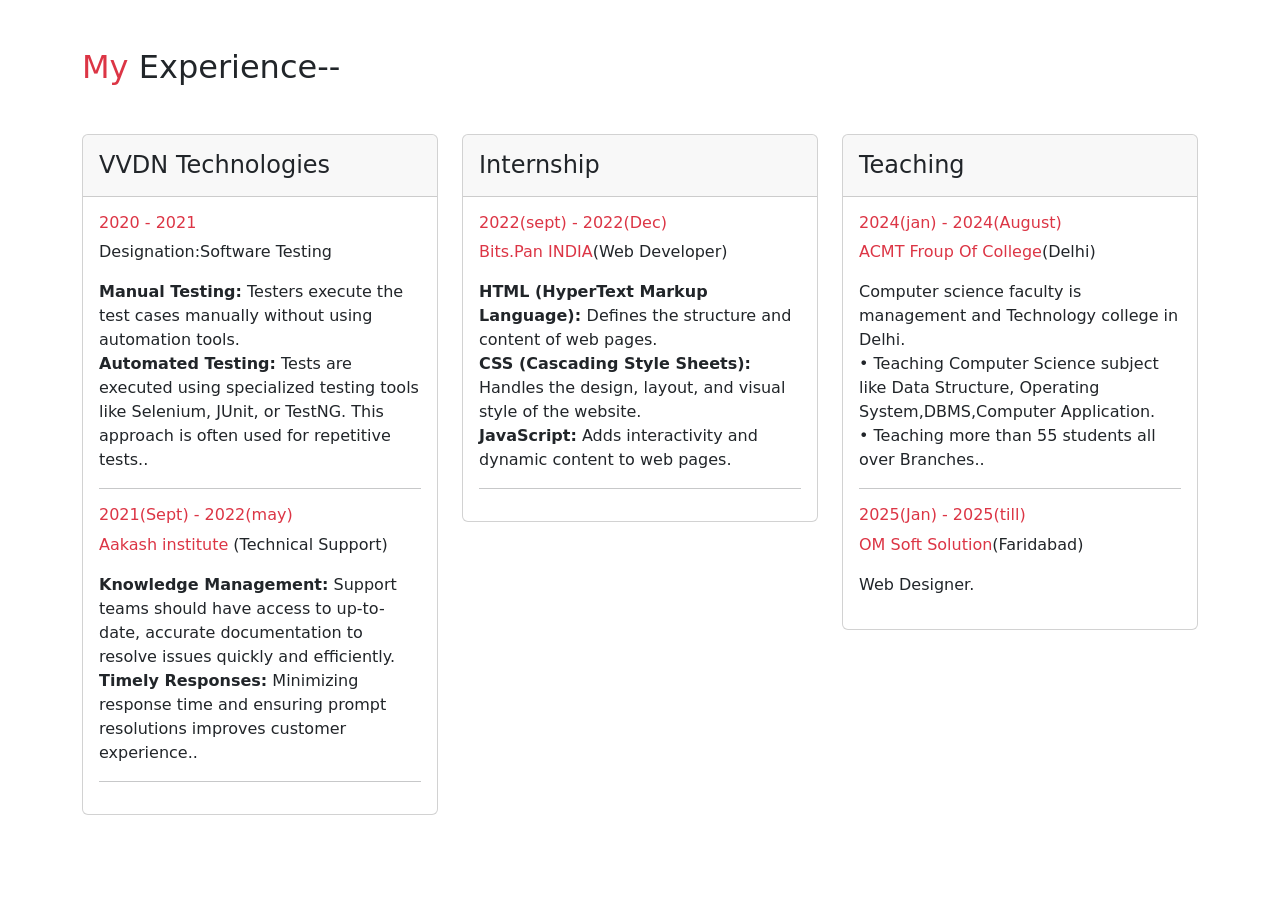
==== experience.html @ ea9f621b "update" ====
<!doctype html>
<html lang="en">
  <head>
    <!-- Required meta tags -->
    <meta charset="utf-8">
    <meta name="viewport" content="width=device-width, initial-scale=1">

    <!-- Bootstrap CSS -->
    <link href="https://cdn.jsdelivr.net/npm/bootstrap@5.0.2/dist/css/bootstrap.min.css" rel="stylesheet" integrity="sha384-EVSTQN3/azprG1Anm3QDgpJLIm9Nao0Yz1ztcQTwFspd3yD65VohhpuuCOmLASjC" crossorigin="anonymous">

    <title>Experience</title>
  </head>
  <body>
   
    <div class="container-fluid">
        <section class="section" id="resume">
            <div class="container mt-5 mb-5">
                <h2 class="mb-5"><span class="text-danger">My</span> Experience--</h2>
                <div class="row">
                    <div class="col-md-6 col-lg-4">
                        <div class="card">
                           <div class="card-header">
                                <div class="mt-2">
                                    <h4>VVDN Technologies</h4>
                                    <span class="line"></span>  
                                </div>
                            </div>
                            <div class="card-body">
                                <h6 class="title text-danger">2020 - 2021</h6>
                                <P>Designation:Software Testing</P>
                                <P class="subtitle"><b>Manual Testing:</b> Testers execute the test cases manually without using automation tools.<br>
                                    <b>Automated Testing:</b> Tests are executed using specialized testing tools like Selenium, JUnit, or TestNG. This approach is often used for repetitive tests..</P>
                                <hr>
                                <h6 class="title text-danger">2021(Sept) - 2022(may)</h6>
                                <P><span class="text-danger">Aakash institute</span> (Technical Support)</P>
                                <P class="subtitle"><b>Knowledge Management:</b> Support teams should have access to up-to-date, accurate documentation to resolve issues quickly and efficiently.<br>
                                  <b>Timely Responses:</b>   Minimizing response time and ensuring prompt resolutions improves customer experience..</P>
                                <hr>
                                
                            </div>
                        </div>
                    </div>

                    <div class="col-md-6 col-lg-4">
                        <div class="card">
                           <div class="card-header">
                                <div class="mt-2">
                                    <h4>Internship</h4>
                                    <span class="line"></span>  
                                </div>
                            </div>
                            <div class="card-body">
                                <h6 class="title text-danger">2022(sept) - 2022(Dec)</h6>
                                <P><span class="text-danger">Bits.Pan INDIA</span>(Web Developer)</P>
                                <P class="subtitle"><b>HTML (HyperText Markup Language): </b>Defines the structure and content of web pages.<br>
                                    <b>CSS (Cascading Style Sheets):</b> Handles the design, layout, and visual style of the website.<br>
                                    <b>JavaScript:</b> Adds interactivity and dynamic content to web pages.</P>
                                <hr>
                                
                                
                            </div>
                        </div>
                    </div>
                   
                    <div class="col-md-6 col-lg-4">
                        <div class="card">
                           <div class="card-header">
                                <div class="mt-2">
                                    <h4>Teaching</h4>
                                    <span class="line"></span>  
                                </div>
                            </div>
                            <div class="card-body">
                                <h6 class="title text-danger">2024(jan) - 2024(August)</h6>
                                <P><span class="text-danger">ACMT Froup Of College</span>(Delhi)</P>
                                <P class="subtitle">Computer science faculty is management and Technology college in Delhi.<br>
                                    • Teaching Computer Science subject like Data Structure, Operating 
                                    System,DBMS,Computer Application.<br>
                                    • Teaching more than 55 students all over Branches..</P>
                                <hr>
                                <h6 class="title text-danger">2025(Jan) - 2025(till)</h6>
                                <P><span class="text-danger">OM Soft Solution</span>(Faridabad)</P>
                                <P class="subtitle">Web Designer.</P>
                                
                            </div>
                        </div>
                    </div>
                </div>
            </div>
        </section>
    </div>






















    <script src="https://cdn.jsdelivr.net/npm/bootstrap@5.0.2/dist/js/bootstrap.bundle.min.js" integrity="sha384-MrcW6ZMFYlzcLA8Nl+NtUVF0sA7MsXsP1UyJoMp4YLEuNSfAP+JcXn/tWtIaxVXM" crossorigin="anonymous"></script>
  </body>
</html>
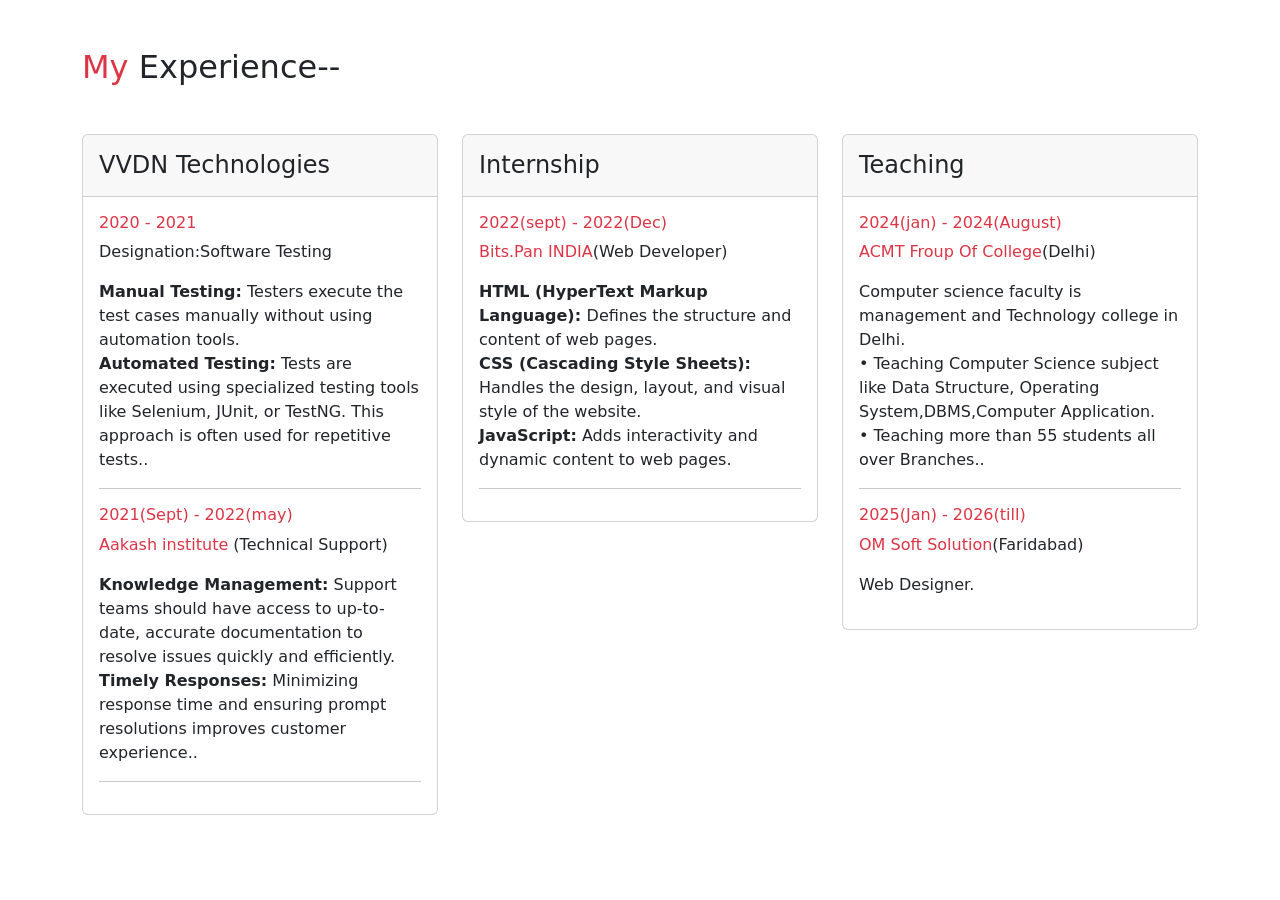
==== commit 49ab1d03: "Update teaching period from 2025 to 2026" ====
--- a/experience.html
+++ b/experience.html
@@ -78,7 +78,7 @@
                                     System,DBMS,Computer Application.<br>
                                     • Teaching more than 55 students all over Branches..</P>
                                 <hr>
-                                <h6 class="title text-danger">2025(Jan) - 2025(till)</h6>
+                                <h6 class="title text-danger">2025(Jan) - 2026(till)</h6>
                                 <P><span class="text-danger">OM Soft Solution</span>(Faridabad)</P>
                                 <P class="subtitle">Web Designer.</P>
                                 
@@ -113,4 +113,4 @@
 
     <script src="https://cdn.jsdelivr.net/npm/bootstrap@5.0.2/dist/js/bootstrap.bundle.min.js" integrity="sha384-MrcW6ZMFYlzcLA8Nl+NtUVF0sA7MsXsP1UyJoMp4YLEuNSfAP+JcXn/tWtIaxVXM" crossorigin="anonymous"></script>
   </body>
-</html>+</html>
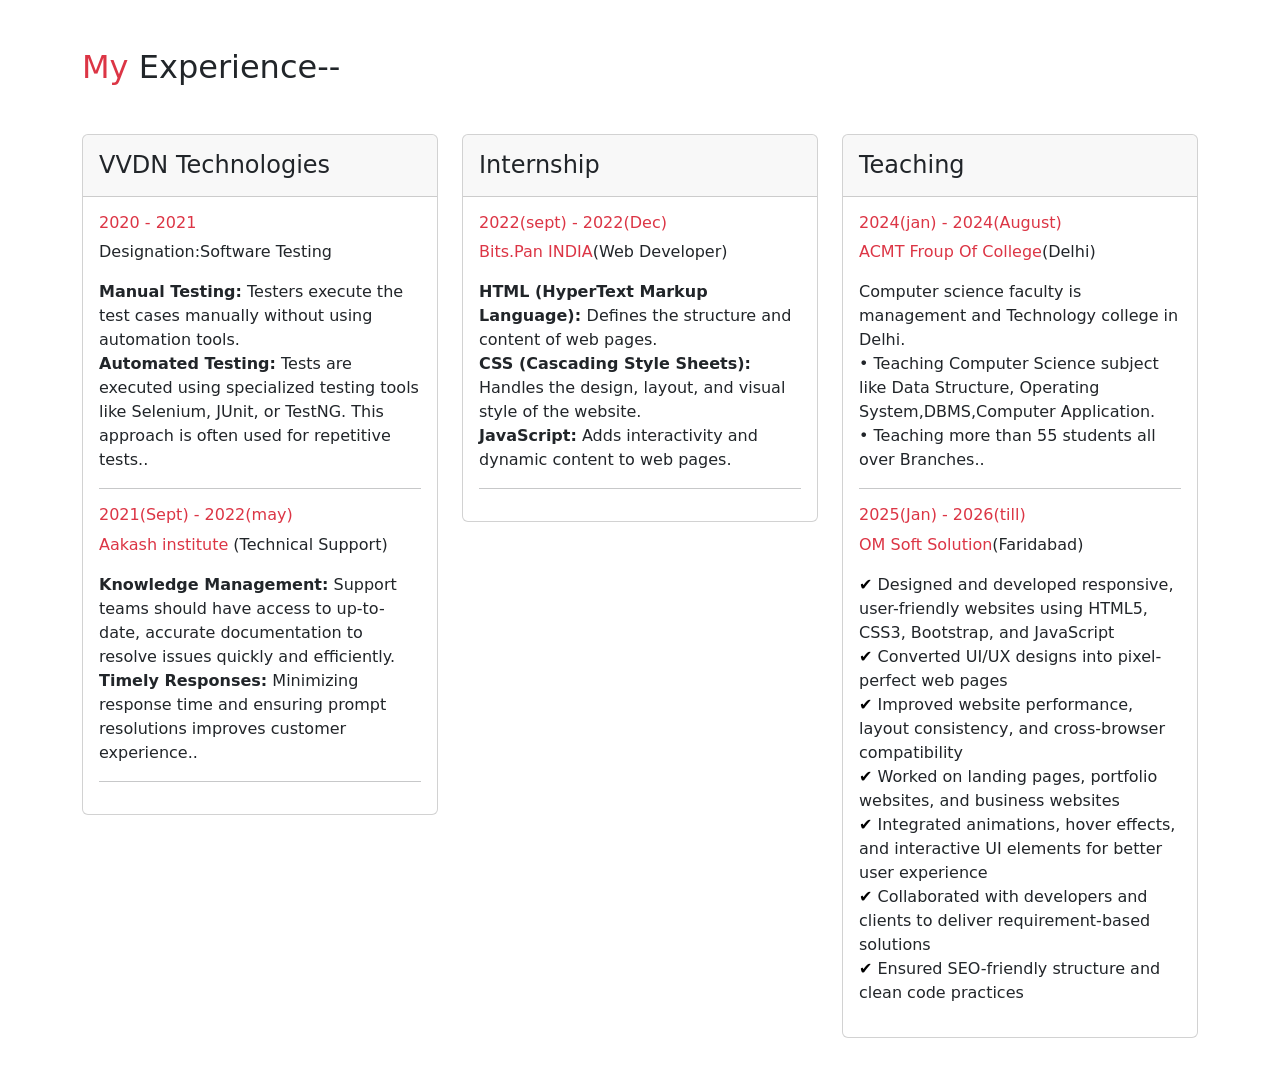
==== commit 5ccc84bc: "Enhance Web Designer section with detailed descriptions Added detailed responsibilities and achievem" ====
--- a/experience.html
+++ b/experience.html
@@ -80,7 +80,20 @@
                                 <hr>
                                 <h6 class="title text-danger">2025(Jan) - 2026(till)</h6>
                                 <P><span class="text-danger">OM Soft Solution</span>(Faridabad)</P>
-                                <P class="subtitle">Web Designer.</P>
+                                <P class="subtitle"><span style="color:#000;">✔</span> Designed and developed responsive, user-friendly websites using HTML5, CSS3, Bootstrap, and JavaScript
+                                  <br>
+                                   <span style="color:#000;">✔</span>  Converted UI/UX designs into pixel-perfect web pages
+                                    <br>
+                                   <span style="color:#000;">✔</span> Improved website performance, layout consistency, and cross-browser compatibility
+                                    <br>
+                                   <span style="color:#000;">✔</span> Worked on landing pages, portfolio websites, and business websites
+                                    <br>
+                                   <span style="color:#000;">✔</span> Integrated animations, hover effects, and interactive UI elements for better user experience
+                                    <br>
+                                    <span style="color:#000;">✔</span> Collaborated with developers and clients to deliver requirement-based solutions
+                                    <br>
+                                    <span style="color:#000;">✔</span> Ensured SEO-friendly structure and clean code practices
+                                </P>
                                 
                             </div>
                         </div>
